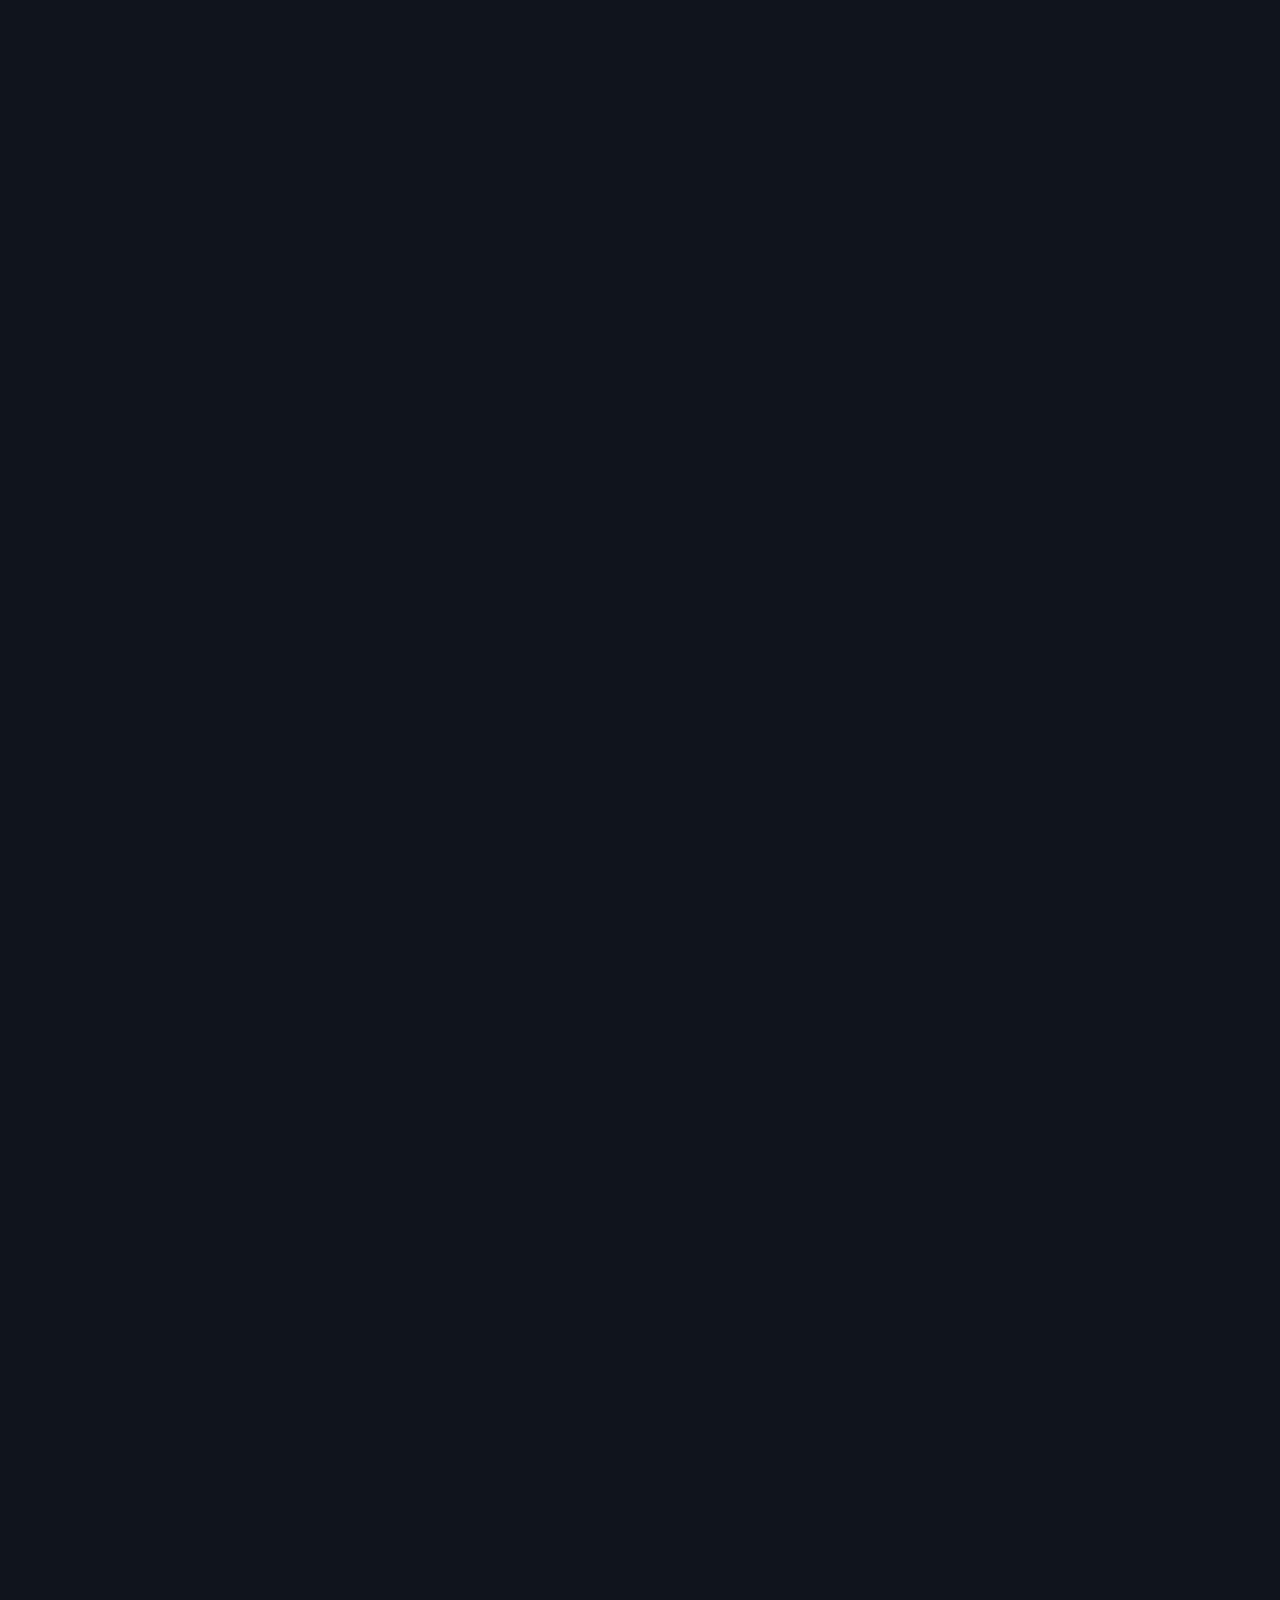
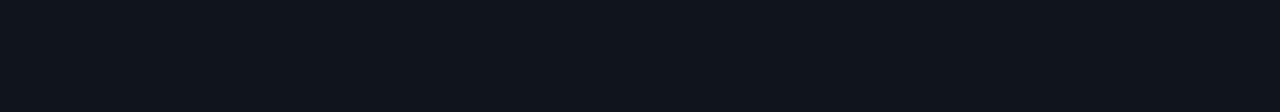
==== foodone.html @ 4276d0ff "main" ====
﻿<!DOCTYPE html>
<!--[if IE 8]><html class="no-js lt-ie9" lang="en"> <![endif]-->
<!--[if gt IE 8]>
<!--><html class="no-js" lang="en"><!--<![endif]-->
<head>

	<!-- Basic Page Needs
	================================================== -->
	<meta charset="utf-8">
	<title>lablen.</title>

	<!-- Mobile Specific Metas
	================================================== -->
	<meta name="viewport" content="width=device-width, initial-scale=1, maximum-scale=1">
	<meta name="theme-color" content="#212121"/>
    <meta name="msapplication-navbutton-color" content="#212121"/>
    <meta name="apple-mobile-web-app-status-bar-style" content="#212121"/>

	<!-- Web Fonts 
	================================================== -->
	<link href="https://fonts.googleapis.com/css?family=Muli:200,200i,300,300i,400,400i,600,600i,700,700i,800,800i,900,900i&amp;subset=latin-ext,vietnamese" rel="stylesheet">
	<link href="https://fonts.googleapis.com/css?family=Roboto:100,100i,300,300i,400,400i,500,500i,700,700i,900,900i&amp;subset=cyrillic,cyrillic-ext,greek,greek-ext,latin-ext,vietnamese" rel="stylesheet">
	
	<!-- Favicon 
	================================================== -->
	<link rel="icon" type="image/png" href="favicon.jpg">

	<!-- CSS
	================================================== -->
	<link rel="stylesheet" href="css/bootstrap.min.css"/>
	<link rel="stylesheet" href="css/font-awesome.min.css"/>
	<link rel="stylesheet" href="css/animsition.min.css"/>
	<link rel="stylesheet" href="css/swiper.min.css"/>
	<link rel="stylesheet" href="css/style.css"/>

	<link rel="icon" type="image/x-icon" href="favicon.png">
	
</head>
<body>

	<!-- Page preloader wrap
	================================================== -->

	<div class="animsition">	
		
		<!-- Nav and Logo
		================================================== -->

		<header class="cd-header cursor-show">
			<div class="header-wrapper">
				<div class="logo-wrap">
					<a href="index.html" class="hover-target animsition-link"><img src="img/lablen.png" alt=""></a>
				</div>
				<div class="nav-but-wrap">
					<div class="menu-icon hover-target">
						<span class="menu-iconLine menu-iconLine-left"></span>
						<span class="menu-iconLine"></span>
						<span class="menu-iconLine menu-iconLine-right"></span>
					</div>					
				</div>					
			</div>				
		</header>

		<div class="nav cursor-show">
			<div class="nav-content">
				<div class="curent-page-name-shadow">lablen</div>
				<ul class="nav-list">
					<li class="nav-list-item"><a href="#" class="hover-target animsition-link">me</a></li>
					<li class="nav-list-item active-nav"><a href="works.html" class="hover-target animsition-link">works</a></li>
				</ul>
			</div>
		</div>	

		<!-- Primary Page Layout
		================================================== -->	
		
		<div class="section padding-page-top padding-bottom over-hide z-bigger">
			<div class="container z-bigger">
				<div class="row page-title px-5 px-xl-2">
					<div class="col-12 parallax-fade-top">
						<h1>Practice Design</h1>
					</div>
					<div class="offset-1 col-11 parallax-fade-top mt-2 mt-sm-3">
						<p>food website landing page</p>
					</div>
				</div>
			</div>
		</div>

		<div class="section padding-bottom-big over-hide z-bigger">
			<div class="container">
				<div class="row px-5 px-xl-2 justify-content-center">
					<div class="col-12 mb-5">
						<div class="img-wrap">
							<img src="img/aillustrator/1.png" alt="">
						</div>	
					</div>	
					<div class="col-lg-8 mb-5 text-center">
						<p class="mb-0 pb-0 lead">
							This is a design practice for food website landing page made with Adobe Illustrator.
						</p>
					</div>
				</div>		
			</div>	
		</div>

		<div class="section padding-top-bottom over-hide z-bigger background-dark-3 footer">
			<div class="shadow-on-footer" data-scroll-reveal="enter bottom move 30px over 0.5s after 0.1s">L'Etoile Feb</div>
			<div class="container" data-scroll-reveal="enter bottom move 20px over 0.5s after 0.4s">
				<div class="row">
					<div class="col-12 text-center z-bigger py-5">
						<div class="footer-lines">
							<a href="project-1.html" class="hover-target animsition-link"><h4>Next Project</h4></a>
						</div>
					</div>
				</div>
			</div>		
		</div>	
		
		<!-- Social links
		================================================== -->
		
		<div class="social-fixed">
			<a href="#" class="hover-target"><i class="fab fa-facebook-f"></i></a>
			<a href="#" class="hover-target"><i class="fab fa-instagram"></i></a>
			<a href="#" class="hover-target"><i class="fab fa-github"></i></a>
		</div>
		<div class="copyr">
			2022 © lablen.
		</div>
		
		<div class="scroll-to-top hover-target"></div>
		
		<!-- Page cursor
		================================================== -->
		
        <div class='cursor' id="cursor"></div>
        <div class='cursor2' id="cursor2"></div>
        <div class='cursor3' id="cursor3"></div>		
		
	</div>

	
	<!-- JAVASCRIPT
    ================================================== -->
	<script src="js/jquery.min.js"></script>
	<script src="js/popper.min.js"></script> 
	<script src="js/bootstrap.min.js"></script>
	<script src="js/plugins.js"></script> 
	<script src="js/custom.js"></script>  
<!-- End Document
================================================== -->
</body>
</html>
---- css/style.css ----
/* #Primary
================================================== */

body{
	font-family: 'Roboto', sans-serif;
	font-weight: 300;
	font-size: 15px;
	line-height: 1.7;
	color: #c4c3ca;
	background-color: #0f141d;
	overflow-x: hidden;
}
h1, h2, h3, h4, h5, h6,
.h1, .h2, .h3, .h4, .h5, .h6{
	font-family: 'Muli', sans-serif;
	font-weight: 300;
	margin-bottom: 0;
	line-height: 1.35;
	color: #fff;
}
h1, .h1 {
	font-size: 3.2rem;
	font-weight: 600;
}
h2, .h2 {
	font-size: 3.2rem;
}
h3, .h3 {
	font-size: 2.6rem;
	font-weight: 400;
}
h4, .h4 {
	font-size: 1.9rem;
	font-weight: 400;
}
h5, .h5 {
	font-size: 1.35rem;
	font-weight: 400;
}
h6, .h6 {
	font-size: 1rem;
	text-transform: uppercase;
	font-weight: 700;
	margin-bottom: 1rem;
}
a:hover {
	text-decoration: none;
}
::selection {
	color: #fff;
}
::-moz-selection {
	color: #fff;
}
::selection {
	background-color: #000;
}
::-moz-selection {
	background-color: #000;
}
mark{
	color:#212121;
}
.lead {
	font-size: 1.15rem;
	font-weight: 300;
}
.lead-big {
	font-size: 1.55rem;
	line-height: 1.6;
	font-weight: 300;
}

/* #Preloader style
================================================== */

.animsition-loading,
.animsition-loading:after {
	width: 36px;
	height: 36px;
	position: fixed;
	top: 50%;
	left: 50%;
	margin-top: -18px;
	margin-left: -18px;
	border-radius: 50%;
	z-index: 100;
}
.animsition-loading {
	opacity: .2;
	background-color: transparent;
	border:none;
	background-color: #fff;
	animation: loaderAnim 0.7s linear infinite alternate forwards;
}
@keyframes loaderAnim {
	to {
		opacity: 1;
		transform: scale3d(0.5,0.5,1);
	}
}


/* #back to top arrow
================================================== */

.scroll-to-top{
	position: fixed;
	bottom: 210px;
	right: 36px;
	opacity: 0;
	visibility: hidden;
	width: 10px;
	height: 40px;
	z-index: 251;
	background-repeat: no-repeat;
	background-position: top center;
	background-size: 10px 40px;
	cursor: pointer;
	background-image: url('../img/arrow-up.png');
	transform: translateY(-15px);
	-webkit-transition: all 250ms linear;
	transition: all 250ms linear; 
}
.scroll-to-top:hover{
	bottom: 212px;
}
.scroll-to-top.active-arrow{
	opacity: 1;
	visibility: visible;
	transform: translateY(0);
}

/* #Primary style
================================================== */

.section {
    position: relative;
	width: 100%;
	display: block;
}
.relative {
    position: relative;
}
.over-hide{
	overflow: hidden;
}
.full-height {
	height: 100vh;
}
.hero-full-height {
	height: calc(100vh - 140px);
}
.half-height {
	height: 50vh;
}
.big-55-height {
	height: 55vh;
}
.big-60-height {
	height: 60vh;
}
.big-65-height {
	height: 65vh;
}
.big-70-height {
	height: 70vh;
}
.big-75-height {
	height: 75vh;
}
.big-80-height {
	height: 80vh;
}
.max-width-80 {
	max-width: 80%;
}
.background-white {
	background-color: #ffffff;
}
.background-grey {
	background-color: #fbfbfb;
}
.background-grey-1 {
	background-color: #f9f9f9;
}
.background-dark {
	background-color: #101010;
}
.background-dark-1 {
	background-color: #242424;
}
.background-dark-2 {
	background-color: #1f2029;
}
.background-dark-3,
.background-dark-4 {
	background-color: #14151a;
}
.background-black {
	background-color: #000000;
}
.color-black {
	color: #000000;
}
.color-white {
	color: #ffffff;
}
.color-grey {
	color: #e1e1e1;
}
.img-wrap  {
	position:relative;
	width:100%;
	display:block;
}
.img-wrap img {
	width:100%;
	height: auto;
	display:block;
}
.z-bigger  {
	z-index:10;
}
.z-bigger-20  {
	z-index:20;
}
.z-bigger-30  {
	z-index:30;
}
.z-bigger-40  {
	z-index:40;
}
.z-bigger-50  {
	z-index:50;
}
.container.z-bigger  {
	z-index: 50;
}
.z-too-big  {
	z-index:11000;
}
.padding-page-top {
	padding-top: 250px;
}
.padding-top-bottom {
	padding-top: 100px;
	padding-bottom: 100px;
}
.padding-top {
	padding-top: 100px;
}
.padding-bottom {
	padding-bottom: 100px;
}
.padding-top-bottom-big {
	padding-top: 140px;
	padding-bottom: 140px;
}
.padding-top-big {
	padding-top: 140px;
}
.padding-bottom-big {
	padding-bottom: 140px;
}
.padding-top-bottom-small {
	padding-top: 70px;
	padding-bottom: 70px;
}
.padding-top-small {
	padding-top: 70px;
}
.padding-bottom-small {
	padding-bottom: 70px;
}
.padding-top-bottom-smaller {
	padding-top: 50px;
	padding-bottom: 50px;
}
.padding-top-smaller {
	padding-top: 50px;
}
.padding-bottom-smaller {
	padding-bottom: 50px;
}
.page-title h1{
	position: relative;
	font-size: 70px;
	color: #fff;
	font-weight: 900;
	line-height: 1;
	z-index: 2;
}
.page-title p{
	position: relative;
	font-size: 24px;
	font-weight: 500;
	padding-left: 45px;
	z-index: 2;
}
.page-title p:before{
	position: absolute;
	content: '';
	top:50%;
	left: 0;
	width:25px;
	height: 3px;
	background-color: #fff;
}
.page-title-small p{
	position: relative;
	font-size: 18px;
	font-weight: 500;
	letter-spacing: 1px;
	padding-left: 95px;
	z-index: 2;
}
.page-title-small p:before{
	position: absolute;
	content: '';
	top:50%;
	left: 35px;
	width: 40px;
	height: 1px;
	background-color: #616481;
}
.shadow-title{
	position: fixed;
	top: 0;
	margin-top: 80px;
	left: 20px;
	width: 100%;
	height: 300%;
	text-align: left;
	font-family: 'Muli', sans-serif;
	-webkit-writing-mode: vertical-lr;
	writing-mode: vertical-lr;
	font-size: 14vw;
	line-height: 1;
	color: rgba(200,200,200,.1);
	background: linear-gradient(90deg, rgba(200,200,200,0), rgba(200,200,200,0.65));
	-webkit-background-clip: text;
	-webkit-text-fill-color: transparent;
	font-weight: 900;
	z-index: 1;
}


/* #Navigation
================================================== */
 
.header{
    position: fixed;
	width:100%;
	top:0;
	left:0;
	z-index:100;
} 
.header-wrapper{
    position: relative;
	width: calc(100% - 100px);
	margin-left: 50px;
} 
.logo-wrap {
	position: absolute;
	display:block;
	left:0;
	top: 44px;
	cursor: pointer;
}
.logo-wrap a {
	cursor: pointer;
}
.logo-wrap img{
	height:12px;
	width:auto;
	display:block;
	cursor: pointer;
}
.cd-header {
	position: absolute;
	top: 0;
	left: 0;
	background: rgba(20, 21, 26, 0.96);
	width: 100%;
	z-index: 2002;
	box-shadow: 0 1px 2px rgba(0, 0, 0, 0.1);
	height: 100px;
	background: transparent;
	box-shadow: none;
	-webkit-transition: all 300ms linear;
	-moz-transition: all 300ms linear;
	-o-transition: all 300ms linear;
	-ms-transition: all 300ms linear;
	transition: all 300ms linear; 
	-webkit-transform: translate3d(0, 0, 0);
	-moz-transform: translate3d(0, 0, 0);
	-ms-transform: translate3d(0, 0, 0);
	-o-transform: translate3d(0, 0, 0);
	transform: translate3d(0, 0, 0);
	-webkit-backface-visibility: hidden;
	backface-visibility: hidden;
}
.cd-header.is-fixed {
	position: fixed;
	top: -100px;
	background-color: rgba(20, 21, 26, 0.96);
	-webkit-transition: -webkit-transform 0.3s;
	-moz-transition: -moz-transform 0.3s;
	transition: transform 0.3s;
}
.cd-header.is-visible {
	-webkit-transform: translate3d(0, 100%, 0);
	-moz-transform: translate3d(0, 100%, 0);
	-ms-transform: translate3d(0, 100%, 0);
	-o-transform: translate3d(0, 100%, 0);
	transform: translate3d(0, 100%, 0);
}
.cd-header.menu-is-open {
	background-color: rgba(21, 21, 21, 0);
}


.nav-but-wrap{ 
	position: relative;
	display: inline-block;
	float: right;
	padding-left: 15px;
	padding-top: 15px;
	margin-top: 26px;
	-webkit-transition : all 0.3s ease-out;
	-moz-transition : all 0.3s ease-out;
	-o-transition :all 0.3s ease-out;
	transition : all 0.3s ease-out;
}
.menu-icon {
	height: 30px;
	width: 30px;
	position: relative;
	z-index: 2;
	cursor: pointer;
	display: block;
}
.menu-iconLine {
	height: 2px;
	width: 30px;
	display: block;
	background-color: #fff;
	margin-bottom: 7px;
	cursor: pointer;
	-webkit-transition: background-color .5s ease, -webkit-transform .2s ease;
	transition: background-color .5s ease, -webkit-transform .2s ease;
	transition: transform .2s ease, background-color .5s ease;
	transition: transform .2s ease, background-color .5s ease, -webkit-transform .2s ease;
}
.menu-iconLine-left {
	width: 16.5px;
	-webkit-transition: all 200ms linear;
	-moz-transition: all 200ms linear;
	-o-transition: all 200ms linear;
	-ms-transition: all 200ms linear;
	transition: all 200ms linear;
}
.menu-iconLine-right {
	width: 16.5px;
	float: right;
	-webkit-transition: all 200ms linear;
	-moz-transition: all 200ms linear;
	-o-transition: all 200ms linear;
	-ms-transition: all 200ms linear;
	transition: all 200ms linear;
}
.menu-icon:hover .menu-iconLine-left,
.menu-icon:hover .menu-iconLine-right {
	width: 30px;
}

.nav {
	position: fixed;
	z-index: 98;
}
.nav:before, .nav:after {
	content: "";
	position: fixed;
	width: 100vw;
	height: 100vh;
	background: rgba(20, 21, 26,0.6);
	z-index: -1;
	-webkit-transition: -webkit-transform cubic-bezier(0.77, 0, 0.175, 1) 0.8s;
	transition: -webkit-transform cubic-bezier(0.77, 0, 0.175, 1) 0.8s;
	transition: transform cubic-bezier(0.77, 0, 0.175, 1) 0.8s;
	transition: transform cubic-bezier(0.77, 0, 0.175, 1) 0.8s, -webkit-transform cubic-bezier(0.77, 0, 0.175, 1) 0.8s;
	-webkit-transform: translateX(0%) translateY(-100%);
          transform: translateX(0%) translateY(-100%);
}
.nav:after {
	background: rgba(9,9,12,1);
	-webkit-transition-delay: 0s;
          transition-delay: 0s;
}
.nav:before {
	-webkit-transition-delay: .2s;
          transition-delay: .2s;
}
.nav-content {
	position: fixed;
	visibility: hidden;
	top: 50%;
	margin-top: 40px;
	-webkit-transform: translate(0%, -50%);
          transform: translate(0%, -50%);
	width: 100%;
	text-align: center;
}
.curent-page-name-shadow {
	position: absolute;
	top: 50%;
	left: -100%;
	width: 300%;
	text-align: center;
	-webkit-transform: translateY(-50%);
          transform: translateY(-50%);
	font-family: 'Poppins', sans-serif;
	font-size: 22vw;
	margin-top: 40px;
	font-weight: 900;
	color: #fff;
	opacity: 0;
	z-index: 1;
    -webkit-transition: all 300ms linear;
    transition: all 300ms linear; 
}
.nav-list {
	position: relative;
	padding: 0;
	margin: 0;
	z-index: 2;
}
.nav-list-item {
	position: relative;
	display: block;
	-webkit-transition-delay: 0.8s;
          transition-delay: 0.8s;
	opacity: 0;
	text-align: center;
	color: #fff;
	overflow: hidden; 
	font-family: 'Poppins', sans-serif;
	font-size: 8vh;
	font-weight: 700;
	line-height: 1.05;
	letter-spacing: 3px;
	-webkit-transform: translate(0%, 100%);
          transform: translate(0%, 100%);
	-webkit-transition: opacity .2s ease, -webkit-transform .3s ease;
	transition: opacity .2s ease, -webkit-transform .3s ease;
	transition: opacity .2s ease, transform .3s ease;
	transition: opacity .2s ease, transform .3s ease, -webkit-transform .3s ease;
	margin-top: 0;
	margin-bottom: 0;
}
.nav-list-item a{ 
	position: relative;
	text-decoration: none;
	color: rgba(255,255,255,0.6);
	overflow: hidden; 
	cursor: pointer;
	padding-left: 5px;
	padding-right: 5px;
	z-index: 2;
	display: inline-block;
    -webkit-transition: all 200ms linear;
    transition: all 200ms linear; 
}
.nav-list-item a:after{ 
	position: absolute;
	content: '';
	bottom: 2px;
	left: 0;
	width: 100%;
	height: 0;
	opacity: 0;
	margin-top: 3px;
	background-color: rgba(255,255,255,0.2);
	z-index: 1;
    -webkit-transition: all 200ms linear;
    transition: all 200ms linear; 
}
.nav-list-item a:hover:after{ 
	height: 20px;
	opacity: 1;
}
.nav-list-item a:hover{
	color: rgba(255,255,255,1);
}
.nav-list-item.active-nav a{
	color: rgba(255,255,255,1);
}
.nav-list-item.active-nav a:after{ 
	height: 20px;
	opacity: 1;
}
body.nav-active .nav-content {
	visibility: visible;
}
body.nav-active .cd-header.is-fixed {
	-webkit-transform: translate3d(0, 100%, 0);
	-moz-transform: translate3d(0, 100%, 0);
	-ms-transform: translate3d(0, 100%, 0);
	-o-transform: translate3d(0, 100%, 0);
	transform: translate3d(0, 100%, 0);
}
body.nav-active .cd-header.is-visible {
}
body.nav-active .menu-iconLine {
	background-color: #fff;
	-webkit-transform: translate(0px, 0px) rotate(-45deg);
          transform: translate(0px, 0px) rotate(-45deg);
}
body.nav-active .menu-iconLine-left {
	width: 15px;
	-webkit-transform: translate(2px, 4px) rotate(45deg);
          transform: translate(2px, 4px) rotate(45deg);
}
body.nav-active .menu-iconLine-right {
	width: 15px;
	float: right;
	-webkit-transform: translate(-3px, -3.5px) rotate(45deg);
          transform: translate(-3px, -3.5px) rotate(45deg);
}
body.nav-active .menu-icon:hover .menu-iconLine-left,
body.nav-active .menu-icon:hover .menu-iconLine-right {
	width: 15px;
}
body.nav-active .nav {
	visibility: visible;
}
body.nav-active .nav:before, body.nav-active .nav:after {
	-webkit-transform: translateX(0%) translateY(0%);
          transform: translateX(0%) translateY(0%);
}
body.nav-active .nav:after {
	-webkit-transition-delay: .1s;
          transition-delay: .1s;
}
body.nav-active .nav:before {
	-webkit-transition-delay: 0s;
          transition-delay: 0s;
}
body.nav-active .curent-page-name-shadow {
	margin-top: -25px;
	opacity: 0.08;
	-webkit-transition-delay: 0.5s;
          transition-delay: 0.5s;
}
body.nav-active .nav-list-item {
	opacity: 1;
	-webkit-transform: translateX(0%);
          transform: translateX(0%);
	-webkit-transition: opacity .3s ease, color .3s ease, -webkit-transform .3s ease;
	transition: opacity .3s ease, color .3s ease, -webkit-transform .3s ease;
	transition: opacity .3s ease, transform .3s ease, color .3s ease;
	transition: opacity .3s ease, transform .3s ease, color .3s ease, -webkit-transform .3s ease;
}
body.nav-active .nav-list-item:nth-child(0) {
	-webkit-transition-delay: 0.4s;
          transition-delay: 0.4s;
}
body.nav-active .nav-list-item:nth-child(1) {
	-webkit-transition-delay: 0.5s;
          transition-delay: 0.5s;
}
body.nav-active .nav-list-item:nth-child(2) {
	-webkit-transition-delay: 0.6s;
          transition-delay: 0.6s;
}
body.nav-active .nav-list-item:nth-child(3) {
	-webkit-transition-delay: 0.7s;
          transition-delay: 0.7s;
}
body.nav-active .nav-list-item:nth-child(4) {
	-webkit-transition-delay: 0.8s;
          transition-delay: 0.8s;
}
body.nav-active .nav-list-item:nth-child(5) {
	-webkit-transition-delay: 0.9s;
          transition-delay: 0.9s;
}
body.nav-active .nav-list-item:nth-child(6) {
	-webkit-transition-delay: 1s;
          transition-delay: 1s;
}
body.nav-active .nav-list-item:nth-child(7) {
	-webkit-transition-delay: 1.1s;
          transition-delay: 1.1s;
}
body.nav-active .nav-list-item:nth-child(8) {
	-webkit-transition-delay: 1.2s;
          transition-delay: 1.2s;
}
body.nav-active .nav-list-item:nth-child(9) {
	-webkit-transition-delay: 1.3s;
          transition-delay: 1.3s;
}
body.nav-active .nav-list-item:nth-child(10) {
	-webkit-transition-delay: 1.4s;
          transition-delay: 1.4s;
}
.nav-list .sub-links{ 
	position: relative;
	padding: 0;
	margin: 0;
	margin-bottom: 20px;
    -webkit-transition: all 200ms linear;
    transition: all 200ms linear; 
}
.nav-list .sub-links li{ 
	padding: 0;
	margin: 0 auto;
	text-align: center;
	margin-top: 7px;
	margin-bottom: 7px;
	display: block;
}
.nav-list .sub-links li:first-child{ 
	margin-top: 0;
}
.nav-list .sub-links li a{ 
	color: rgba(255,255,255,.6);
	overflow: hidden;
	font-family: 'Roboto', sans-serif;
	font-weight: 400;
	font-size: 15px;
	line-height: 22px;
	letter-spacing: 2px;
	padding: 0;
	margin: 0 auto;
	text-align: center;
	max-width: 250px;
	display: block;
    -webkit-transition: all 200ms linear;
    transition: all 200ms linear; 
}
.nav-list .sub-links li a:after{ 
	display: none;
}
.nav-list .sub-links li a:hover{ 
	color: rgba(255,255,255,1);
}
.nav-list .sub-links li.active-nav a{ 
	color: rgba(255,255,255,1);
}


/* #Index Header
================================================== */
.main-header {
	position: relative;
	z-index: -94;
  }
  .main-header .header-content-fixed {
	height: 600px;
	text-align: center;
	position: fixed;
	z-index:-94;
  }
  .main-header .whoim {
	position: absolute;
	width: 100%;
	top: 100px;
  }
  .main-header .name {
	font-size: 60px;
	margin-bottom: 20px;
	font-weight: 700;
	position: relative;
	letter-spacing: 10px;
  }
  @media (max-width: 1030px) {
	.main-header .name {
	  font-size: 3em;
	}
  }
  .content-table {
	display: table;
	position: relative;
	width: 100%;
  }
  .content-table .v-content {
	position: relative;
	display: table-cell;
	vertical-align: middle;
	margin-top: 0;
	text-align: center;
	margin-bottom: 0;
	float: none;
  }
  .box-line {
	border: 3px solid #fff;
	color: #fff;
	letter-spacing: 2px;
	padding: 10px 30px;
	display: inline-block;
  }
  .typing {
	display: inline-block;
  	overflow: hidden;
  	letter-spacing: 2px;
 	animation: typing 5s steps(30, end), blink .75s step-end infinite;
    white-space: nowrap;
    font-size: 30px;
    font-weight: 700;
    border-right: 4px solid orange;
    box-sizing: border-box;
  }
	@keyframes typing {
    from { 
        width: 0% 
    }
    to { 
        width: 36% 
    }
	}

	@keyframes blink {
    from, to { 
        border-color: transparent 
    }
    50% { 
        border-color: white; 
    }
	}
.scroll {
	position: fixed;
	bottom: 20px;
	right: 50%;
	z-index: 94;
	-webkit-writing-mode: vertical-lr;
	writing-mode: vertical-lr;
	font-family: 'Poppins', sans-serif;
	font-size: 14px;
	font-weight: 400;
	letter-spacing: 1px;
	color: #fff;
	transform: rotate(180deg);
}
.scroll.bottom-name {
	bottom: 140px;
}
.scroll img {
	margin-bottom: 10px;
	margin-right: 10px;
	transform: rotate(180deg);
}


/* #Portfolio 
================================================== */

#projects-grid{
	position: relative;
	text-align: center;
	margin: 0 auto;
	width: 1145px;
	max-width: 90%;
}
#projects-grid:after {
  content: '';
  display: block;
  clear: both;
}
.portfolio-box{
	background-size: contain;
	background-repeat: no-repeat;
	position: relative;
	float: left;
	display: inline-block;
	box-sizing: border-box;
	overflow: hidden;
	width: calc(50% - 50px);
	margin: 25px;
	margin-left: 24px;
	-webkit-transform: translate3d(1px,0,0);
	transform: translate3d(1px,0,0);
    -webkit-transition: all 300ms linear;
    transition: all 300ms linear; 
}
.portfolio-box p{
	position: absolute;
	bottom: 15px;
	left: 15px;
	color: #ebebeb;
	font-size: 16px;
	line-height: 16px;
	font-weight: 300;
	font-style: italic;
	opacity: 0;
	-webkit-writing-mode: vertical-lr;
	writing-mode: vertical-lr;
	-webkit-transform: translateX(20px);
	transform: translateX(20px);
	cursor: pointer;
	letter-spacing: 3px;
	margin: 0;
	padding: 0;
	z-index: 3;
    -webkit-transition: all 300ms linear;
    transition: all 300ms linear; 
}
.portfolio-box:hover p{
	opacity: 1;
	-webkit-transform: translateX(0);
	transform: translateX(0);
}
.portfolio-box h4{
	position: absolute;
	bottom: 15px;
	right: 15px;
	color: #fff;
	font-weight: 300;
	opacity: 0;
	-webkit-transform: translateY(-20px);
	transform: translateY(-20px);
	cursor: pointer;
	margin: 0;
	padding: 0;
	z-index: 4;
	letter-spacing: 2px;
    -webkit-transition: all 300ms linear;
    transition: all 300ms linear; 
}
.portfolio-box:hover h4{
	opacity: 1;
	-webkit-transform: translateY(0);
	transform: translateY(0);
}
.portfolio-box .portfolio-mask{
	position: absolute;
	top: 0;
	left: 0;
	width: 100%;
	height: 100%;
	background-color: rgba(31,32,41,0);
	z-index: 1;
    -webkit-transition: all 200ms linear;
    transition: all 200ms linear; 
}
.portfolio-box:hover .portfolio-mask{
	background-color: rgba(31,32,41,0.7);
}
.portfolio-box img{
	width: 100%;
	height: auto;
	display: block;
    -webkit-transition: all 300ms linear;
    transition: all 300ms linear;
}
.portfolio-box:hover img{
    -webkit-transform: scale(1.02);
    transform: scale(1.02);
}

#portfolio-filter {
	position:relative;
	text-align: center;
	z-index:20;
	width:100%;
}
#filter {
	position:relative;
	display: block;
	padding: 0;
	margin: 0;
}
#filter li {
	display: inline-block;
	margin-right: 15px;
	padding: 0;
	float: left;
}
#filter:after {
  content: '';
  display: block;
  clear: both;
}
#filter li a {
	position: relative;
	display: inline-block;
	box-sizing: border-box;
	outline: none;
	color: rgba(200,200,200,.5);
	font-weight: 700;
	font-style: italic;
	letter-spacing: 1px;
	font-size: 15px;
	line-height:22px;
	text-decoration: none;
    -webkit-transition: all 300ms linear;
    transition: all 300ms linear;
}
#filter li a:hover {
	color:#fff;
}
#filter li a:before {
	position: absolute;
	width: 100%;
	left: 0;
	bottom: -9px;
	height: 2px;
	content: '';
	z-index: -1;
	background-color: #fff;
	opacity: 0;
	visibility: hidden;
    -webkit-transition: all 200ms linear;
    transition: all 200ms linear;
}
#filter li a.current:before {
	bottom: -4px;
	opacity: 1;
	visibility: visible;
}
#filter li a.current {
	color:#fff;
}
#filter li a:hover:before {
	bottom: -4px;
	opacity: 1;
	visibility: visible;
}
.isotope-item {
    z-index: 2;
}
.isotope-hidden.isotope-item {
    pointer-events: none;
    z-index: 1;
}
.isotope, .isotope .isotope-item {
    -webkit-transition-duration: 0.6s;
       -moz-transition-duration: 0.6s;
            transition-duration: 0.6s;
}
.isotope {
    -webkit-transition-property: height, width;
       -moz-transition-property: height, width;
            transition-property: height, width;
}
.isotope .isotope-item {
    -webkit-transition-property: -webkit-transform, opacity;
       -moz-transition-property:    -moz-transform, opacity;
        -ms-transition-property:     -ms-transform, opacity;
         -o-transition-property:         top, left, opacity;
            transition-property:         transform, opacity;
}

/* #Social links
================================================== */

.social-fixed {
	position: fixed;
	top: auto;
	bottom: 40px;
	left: 30px;
	z-index: 94;
	-webkit-writing-mode: vertical-lr;
	writing-mode: vertical-lr;
    -webkit-transition: all 250ms linear;
    transition: all 250ms linear; 
}
.social-fixed.bottom-name {
	bottom: 140px;
}
.social-fixed a{
	position: relative;
	text-align: center;
	margin-top: 7px;
	margin-bottom: 7px;
    font-family: 'Poppins', sans-serif;
	font-size: 14px;
	font-weight: 500;
	letter-spacing: 1px;
	color: #fff;
	display: inline-block;
    -webkit-transition: all 200ms linear;
    transition: all 200ms linear; 
}
.social-fixed a:hover{
	opacity: 0.5;
}
.copyr {
	position: fixed;
	bottom: 40px;
	right: 30px;
	z-index: 94;
	-webkit-writing-mode: vertical-lr;
	writing-mode: vertical-lr;
    font-family: 'Poppins', sans-serif;
	font-size: 14px;
	font-weight: 400;
	letter-spacing: 1px;
	color: #fff;
	transform: rotate(180deg);
}
.copyr.bottom-name {
	bottom: 140px;
}
.copyr a{
	color: #fff;
    -webkit-transition: all 200ms linear;
    transition: all 200ms linear; 
}
.copyr a:hover{
	opacity: 0.5;
}
.footer a{
	position: relative;
	display: inline-block;
}
.footer-lines{
	position: relative;
}
.footer-lines:after,
.footer-lines:before{
	position: absolute;
	width: 2px;
	height: 25px;
	content: '';
	z-index: -1;
	left: 50%;
	margin-left: -1px;
	background-color: #4b4d64;
}
.footer-lines:after{
	top: -50px;
}
.footer-lines:before{
	bottom: -50px;
}
.shadow-on-footer{
	position: absolute;
	bottom: 0;
	left: -50%;
	width: 200%;
	text-align: center;
	font-family: 'Muli', sans-serif;
	font-size: 14vw;
	line-height: 1;
	color: rgba(200,200,200,.1);
	background: linear-gradient(rgba(75, 77, 100,0.25), rgba(75, 77, 100,0));
	-webkit-background-clip: text;
	-webkit-text-fill-color: transparent;
	font-weight: 900;
	z-index: 1;
}

/* #Media
================================================== */

@media (max-width: 1500px) { 
}

@media (max-width: 1300px) {
}

@media (max-width: 1199px) { 
	.swiper-slide{
		width: 40%;
	}
	.swiper-slide a{
		margin: 0;
	}
	.swiper-slide h1{
		font-size: 40px;
		letter-spacing: 1px;
	}
	.case-study-images li .hero-number-fixed.bottom-name{
		bottom: 140px;
	}
	.case-study-images li .hero-number.bottom-name{
		bottom: 140px;
	}
	.social-fixed.bottom-name {
		bottom: 110px;
	}
	.copyr.bottom-name {
		bottom: 110px;
	}
	.swiper-container-horizontal > .swiper-scrollbar.bottom-name {
		bottom: 110px;
	}
	.swiper-slide.bottom-name a{
		width: 100%;
		display: block;
	}
	.swiper-slide.bottom-name h1{
		padding: 20px 0;
		width: 100%;
		display: block;
	}
	.case-study-name.active h1:before{
		height: 10px;
	}
	.swiper-container-horizontal > .swiper-scrollbar {
		bottom: 25px;
	}
	.case-study-images li .hero-number,
	.case-study-images li .hero-number-fixed{
		bottom: 50px;
	}
	.social-fixed {
		bottom: 15px;
		left: 17px;
	}
	.copyr {
		bottom: 15px;
		right: 17px;
	}
	.scroll-to-top{
		right: 22px;
		bottom: 180px;
	}
	.scroll-to-top:hover{
		bottom: 182px;
	}
	.page-title h1{
		font-size: 60px;
	}
	.page-title p{
		font-size: 22px;
	}
	.padding-page-top {
		padding-top: 170px;
	}
	.padding-top-bottom {
		padding-top: 80px;
		padding-bottom: 80px;
	}
	.padding-top {
		padding-top: 80px;
	}
	.padding-bottom {
		padding-bottom: 80px;
	}
	.padding-top-bottom-big {
		padding-top: 110px;
		padding-bottom: 110px;
	}
	.padding-top-big {
		padding-top: 110px;
	}
	.padding-bottom-big {
		padding-bottom: 110px;
	}
	.case-study-images li .img-hero-background.blog-back-image{
		width: 300px;
		height: 300px;
	}
}

@media (max-width: 991px) { 
	body.nav-active .curent-page-name-shadow {
		margin-top: -10px;
	}
	.swiper-slide{
		width: 50%;
	}
	.swiper-slide h1{
		font-size: 30px;
	}
	.case-study-images li .img-hero-background-over{
		width: calc(100% - 100px);
		height: calc(100% - 200px);
		top: 100px;
		left: 50px;
	}
	.nav-list-item a:hover:after,
	.nav-list-item.active-nav a:after{ 
		height: 10px;
	}
	.swiper-container-horizontal > .swiper-scrollbar {
		left: 70px;
		right: 70px;
		width: calc(100% - 140px);
	}
	.padding-page-top {
		padding-top: 170px;
	}
	.padding-top-bottom {
		padding-top: 60px;
		padding-bottom: 60px;
	}
	.padding-top {
		padding-top: 60px;
	}
	.padding-bottom {
		padding-bottom: 60px;
	}
	.padding-top-bottom-big {
		padding-top: 90px;
		padding-bottom: 90px;
	}
	.padding-top-big {
		padding-top: 90px;
	}
	.padding-bottom-big {
		padding-bottom: 90px;
	}
	.shadow-title{
		display: none;
	}
	.page-title h1{
		font-size: 50px;
	}
	.page-title p{
		font-size: 20px;
	}
	.logo-box {
		padding: 30px 0;
	}
	.case-study-images li .img-hero-background.blog-back-image{
		width: 200px;
		height: 200px;
	}	
}

@media (max-width: 767px) {
	h3, .h3 {
		font-size: 2rem;
	}
	h4, .h4 {
		font-size: 1.4rem;
	}
	.swiper-slide h1{
		font-size: 34px;
	}
	.curent-page-name-shadow {
		display: none;
	}
	.page-title h1{
		font-size: 35px;
	}
	.portfolio-box{
		width: calc(100% - 70px);
		margin: 35px;
		margin-left: 35px;
		-webkit-transform: translate3d(0,0,0);
		transform: translate3d(0,0,0);
	}
}

@media (max-width: 575px) {
	.swiper-slide{
		width: auto;
	}
	.swiper-slide a{
		margin: 0 25px;
	}
	.page-title h1{
		font-size: 35px;
	}
	.swiper-slide.bottom-name h1{
		padding: 20px 30px;
		-webkit-text-stroke: 1px #fff;
		text-stroke: 1px #fff;
	}
	.page-title p{
		font-size: 17px;
	}	
	.lead {
		font-size: 1.05rem;
	}
	#filter li a {
		letter-spacing: 0;
		font-size: 14px;
	}
}
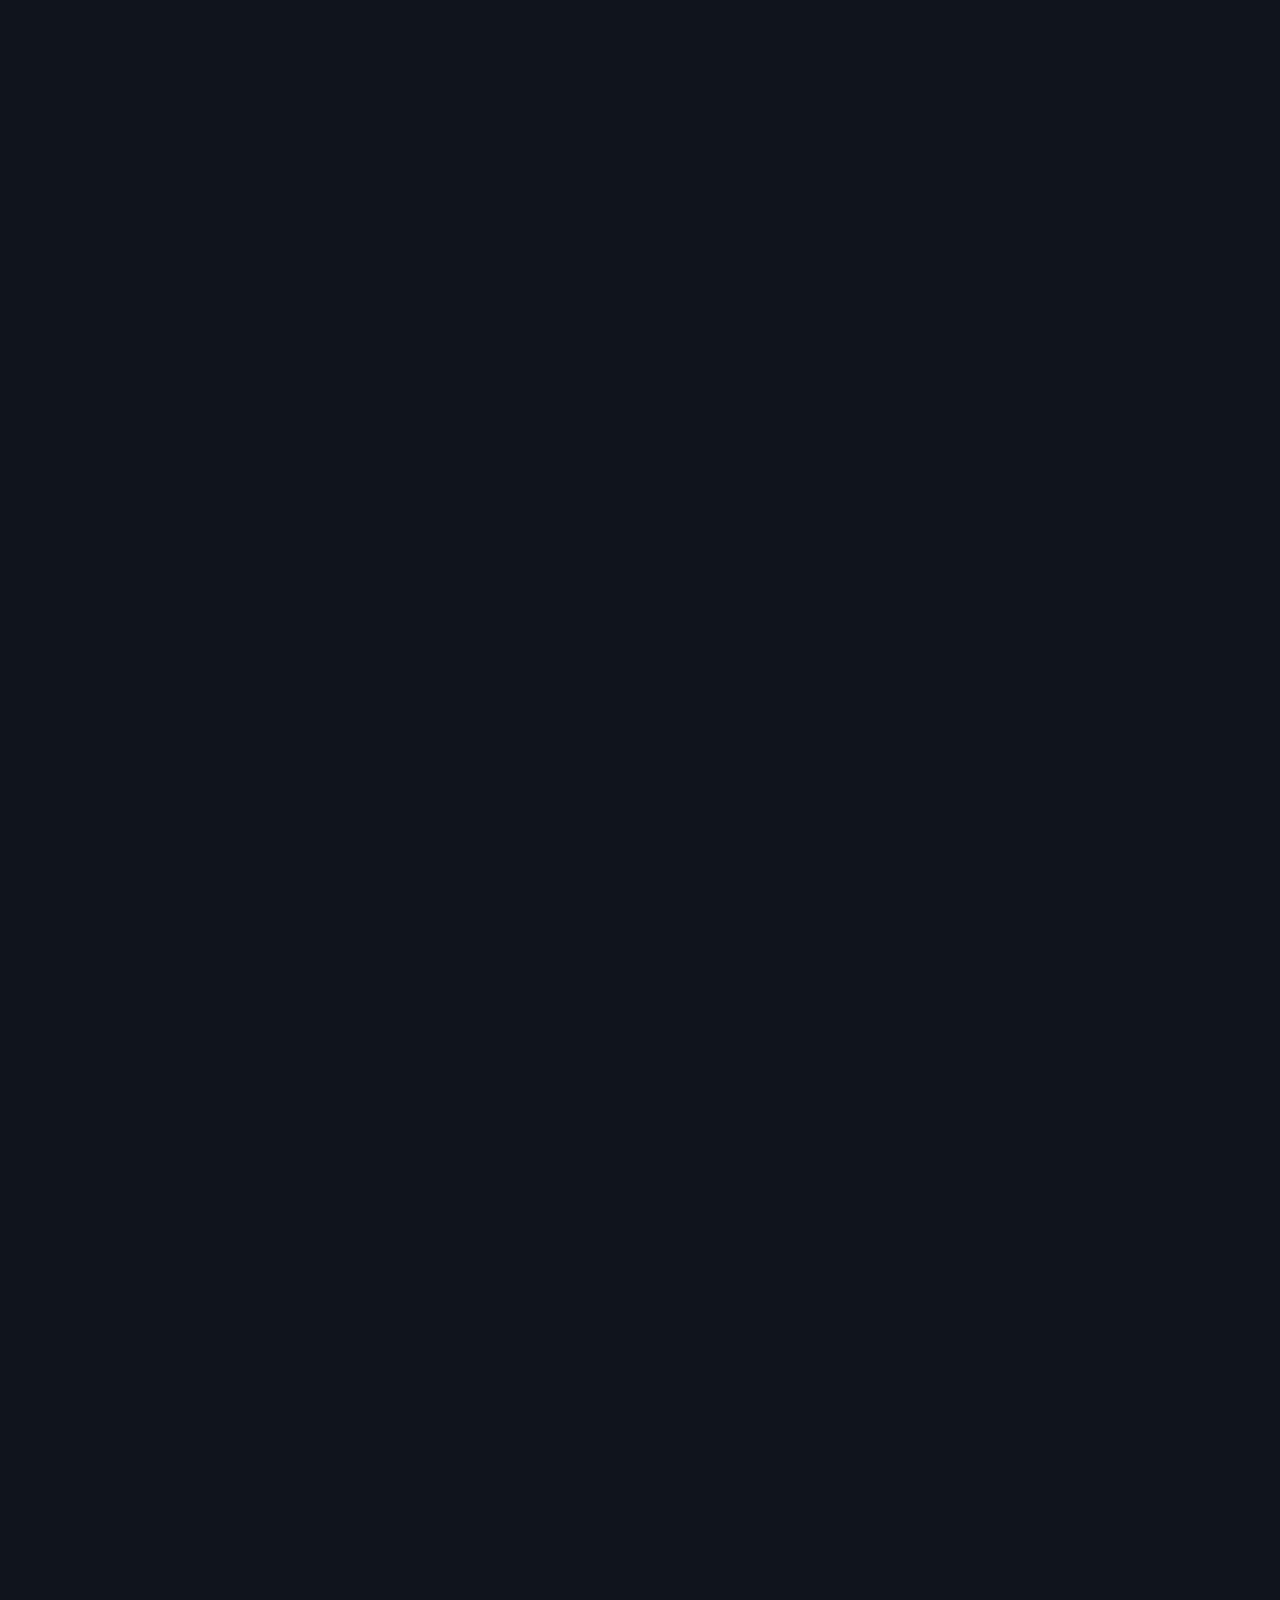
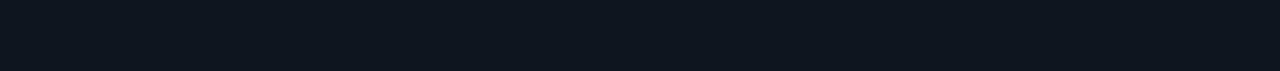
==== commit a3a4d0fe: "update" ====
--- a/foodone.html
+++ b/foodone.html
@@ -65,7 +65,7 @@
 			<div class="nav-content">
 				<div class="curent-page-name-shadow">lablen</div>
 				<ul class="nav-list">
-					<li class="nav-list-item"><a href="#" class="hover-target animsition-link">me</a></li>
+					<li class="nav-list-item"><a href="index.html" class="hover-target animsition-link">me</a></li>
 					<li class="nav-list-item active-nav"><a href="works.html" class="hover-target animsition-link">works</a></li>
 				</ul>
 			</div>
@@ -105,12 +105,11 @@
 		</div>
 
 		<div class="section padding-top-bottom over-hide z-bigger background-dark-3 footer">
-			<div class="shadow-on-footer" data-scroll-reveal="enter bottom move 30px over 0.5s after 0.1s">L'Etoile Feb</div>
+			<div class="shadow-on-footer" data-scroll-reveal="enter bottom move 30px over 0.5s after 0.1s">practice</div>
 			<div class="container" data-scroll-reveal="enter bottom move 20px over 0.5s after 0.4s">
 				<div class="row">
 					<div class="col-12 text-center z-bigger py-5">
 						<div class="footer-lines">
-							<a href="project-1.html" class="hover-target animsition-link"><h4>Next Project</h4></a>
 						</div>
 					</div>
 				</div>
@@ -123,7 +122,7 @@
 		<div class="social-fixed">
 			<a href="#" class="hover-target"><i class="fab fa-facebook-f"></i></a>
 			<a href="#" class="hover-target"><i class="fab fa-instagram"></i></a>
-			<a href="#" class="hover-target"><i class="fab fa-github"></i></a>
+			<a href="https://github.com/EvoNyll" class="hover-target"><i class="fab fa-github"></i></a>
 		</div>
 		<div class="copyr">
 			2022 © lablen.
